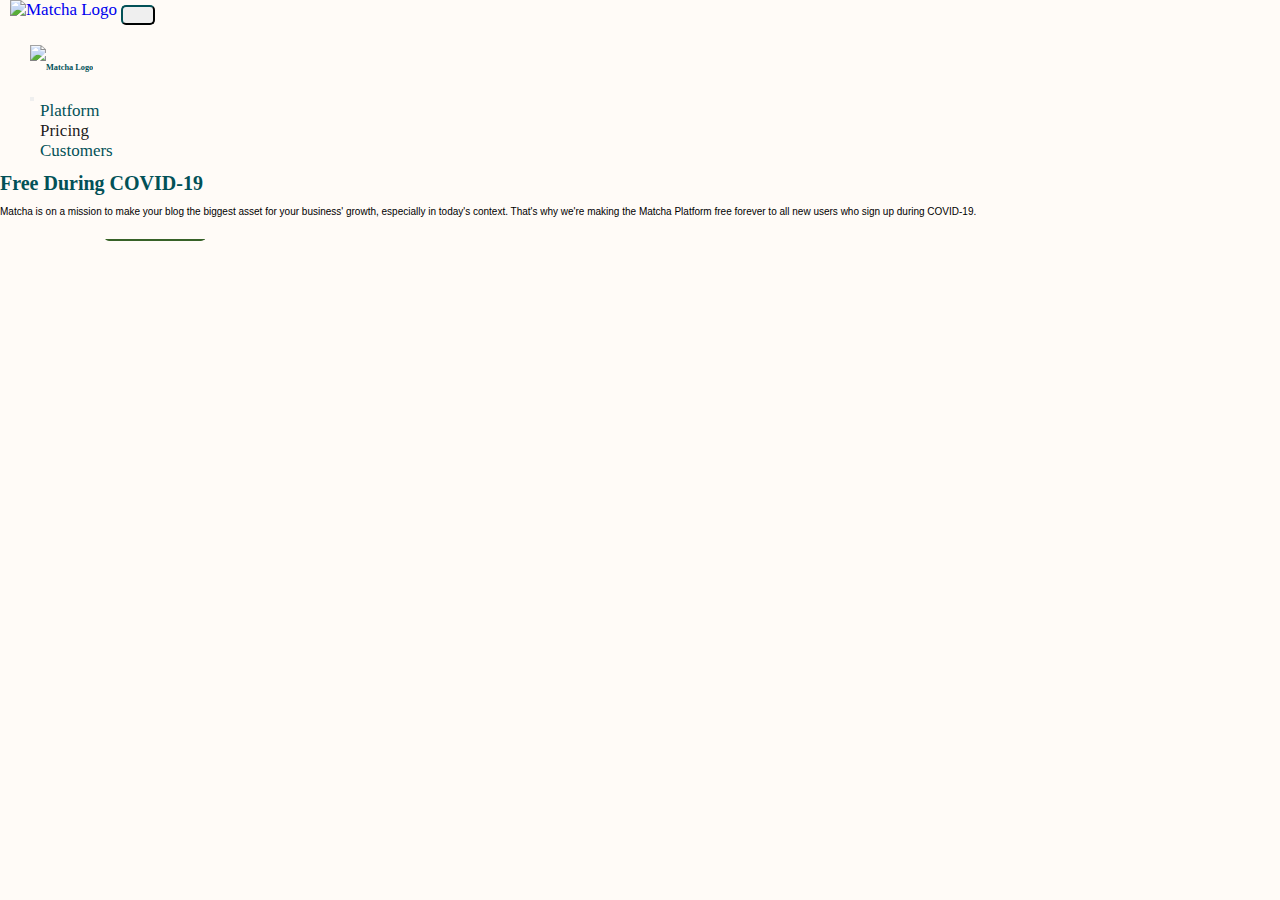
==== pricing.html @ 03b78920 "Initial setup pricing" ====
<!DOCTYPE html>
<html lang="en">

<head>
  <meta charset="UTF-8" />
  <meta name="viewport" content="width=device-width,initial-scale=1.0,user-scalable=no" />
  <title>Matcha - Pricing</title>

  <!-- BOOTSTRAP -->
  <link href="https://cdn.jsdelivr.net/npm/bootstrap@5.1.0/dist/css/bootstrap.min.css" rel="stylesheet"
    integrity="sha384-KyZXEAg3QhqLMpG8r+8fhAXLRk2vvoC2f3B09zVXn8CA5QIVfZOJ3BCsw2P0p/We" crossorigin="anonymous">

  <!-- CSS -->
  <link rel="stylesheet" href="./assets/css/style.css">
  <link rel="stylesheet" href="./assets/css/pricing.css">

  <!-- MEDIA QUERIES -->
  <link rel="stylesheet" href="./assets/css/tablet.css" media="screen and (min-width: 700px)">
  <link rel="stylesheet" href="./assets/css/desktop.css" media="screen and (min-width: 990px)">
</head>

<body>

  <!-- NAVBAR -->
  <header>
    <nav class="navbar fixed-top navbar-expand-lg">
      <div class="container-fluid">
        <a class="navbar-brand" href="/">
          <img src="https://getmatcha.com/wp-content/themes/getmatcha/img/footer_logo.svg" alt="Matcha Logo"
            class="navbar__brand--logo">
        </a>
        <button class="navbar-toggler" type="button" data-bs-toggle="offcanvas" data-bs-target="#offcanvasNavbar"
          aria-controls="offcanvasNavbar">
          <span class="navbar-toggler-icon"></span>
        </button>
        <div class="offcanvas offcanvas-end" tabindex="-1" id="offcanvasNavbar" aria-labelledby="offcanvasNavbarLabel">
          <div class="offcanvas-header">
            <h5 class="offcanvas-title" id="offcanvasNavbarLabel">
              <img src="https://getmatcha.com/wp-content/themes/getmatcha/img/footer_logo.svg" alt="Matcha Logo"
                class="navbar__brand--logo">
            </h5>
            <button type="button" class="btn-close text-reset" data-bs-dismiss="offcanvas" aria-label="Close"></button>
          </div>
          <div class="offcanvas-body">
            <ul class="navbar-nav justify-content-center align-items-lg-center flex-grow-1 pe-3">
              <li class="nav-item">
                <a class="nav-link" aria-current="page" href="/">Platform</a>
              </li>
              <li class="nav-item">
                <a class="nav-link active" href="./pricing.html">Pricing</a>
              </li>
              <li class="nav-item">
                <a class="nav-link" href="#">Customers</a>
              </li>
              <li class="nav-item">
                <a class="nav-link" href="#">Resources</a>
              </li>
              <li class="nav-item">
                <a class="nav-link" href="#">About</a>
              </li>
            </ul>
            <form class="d-flex">
              <button class="btn btn-outline-success" type="submit">Sign in</button>
              <button class="btn btn-outline-success" type="submit">Free trial</button>
            </form>
          </div>
        </div>
      </div>
    </nav>

  </header>

  <!-- MAIN -->
  <main class="container">
    <header class="header">
      <h1>Free During COVID-19</h1>
      <p>
        Matcha is on a mission to make your blog the biggest asset for your
        business' growth, especially in today's context. That's why we're
        making the Matcha Platform free forever to all new users who sign up
        during COVID-19.
      </p>
  </main>

  <!-- FAQ -->


  <script src="https://code.jquery.com/jquery-3.4.1.slim.min.js"
    integrity="sha384-J6qa4849blE2+poT4WnyKhv5vZF5SrPo0iEjwBvKU7imGFAV0wwj1yYfoRSJoZ+n"
    crossorigin="anonymous"></script>
  <script src="https://cdn.jsdelivr.net/npm/popper.js@1.16.0/dist/umd/popper.min.js"
    integrity="sha384-Q6E9RHvbIyZFJoft+2mJbHaEWldlvI9IOYy5n3zV9zzTtmI3UksdQRVvoxMfooAo"
    crossorigin="anonymous"></script>
  <script src="https://stackpath.bootstrapcdn.com/bootstrap/4.4.1/js/bootstrap.min.js"
    integrity="sha384-wfSDF2E50Y2D1uUdj0O3uMBJnjuUD4Ih7YwaYd1iqfktj0Uod8GCExl3Og8ifwB6"
    crossorigin="anonymous"></script>
</body>

</html>
---- assets/css/style.css ----
*,
*::before,
*::after {
  padding: 0;
  margin: 0;
  box-sizing: border-box;
}

:root {
  --font-color-headers: #025157;
  --font-color-headers-light: #343434;
  --font-color-paragraph: #46484c;
  --font-color-light: #fff;
  --font-color-dark: #000000e6;
  --background-color-body: #fffbf7;
  --extra-color: #67b54b;
  --main-font: "Alegreya", serif;
  --secondary-font: "Slabo 27px", serif;
  --text-font: "Open Sans", sans-serif;
  --border-radius-measure: 8px;
}

html {
  font-size: 62.5%;
}

body {
  background-color: var(--background-color-body);
}

button,
a {
  cursor: pointer;
  text-decoration: none;
  outline: none;
  font-size: 1.7rem;
}

ul {
  list-style: none;
}

h1,
h2,
h3,
h4,
h5,
h6 {
  font-family: var(--main-font);
  color: var(--font-color-headers);
}
p {
  font-family: var(--text-font);
}

*:focus-visible {
  box-shadow: 0 0 0 2px var(--font-color-dark);
  border-radius: 2px;
}

/* NAVIGATION MOBILE */
header nav.navbar-custom {
  width: 100%;
  min-height: 65px;
  display: flex;
  flex-wrap: wrap;
  justify-content: space-between;
  align-items: center;
  position: relative;
  padding: 0.8rem 1.6rem;
  background-color: var(--background-color-body);
}

.fixed-top {
  position: fixed;
  left: 0;
  right: 0;
  top: 0;
  z-index: 999;
}

.navbar__toggler {
  width: 56px;
  height: 40px;
  display: flex;
  justify-content: center;
  align-items: center;
  background: none;
  border: 1px solid var(--font-color-headers);
  border-radius: 4px;
  padding: 0.8rem;
}

.navbar__toggler .navbar__toggler--icon {
  width: 100%;
  height: 100%;
  background-image: url("../icon/toggler.svg");
  background-position: center;
  background-repeat: no-repeat;
  background-size: contain;
}

.navbar__toggler:hover {
  box-shadow: 0 0 0 2px #e59700;
  border-color: #e59700;
  transition: ease 0.3s;
}
.navbar__elements {
  position: absolute;
  left: 0;
  right: 0;
  top: 65px;
  background-color: var(--background-color-body);
  padding: 0 1.6rem;
  padding-top: 1rem;
  flex-basis: 100%;
  flex-grow: 1;
  display: none;
}

.navbar__elements.show {
  display: unset;
}

.navbar__links {
  display: flex;
  flex-direction: column;
}

.navbar__link {
  width: 100%;
  display: inline-block;
  padding: 1rem;
  font-size: 1.7rem;
  color: var(--font-color-headers);
  font-family: var(--text-font);
}

.navbar__link:hover {
  color: var(--font-color-dark);
}

.navbar__link.active__page {
  color: var(--font-color-dark);
}

.navbar__buttons {
  display: flex;
  flex-direction: row;
  padding: 1rem;
}
.navbar__buttons .navbar__button {
  height: 5.5rem;
  display: flex;
  justify-content: center;
  align-items: center;
  margin-right: 2rem;
  font-family: var(--text-font);
  font-size: 1.4rem;
}
.navbar__button--signin {
  border: none;
  background: none;
  font-weight: 600;
  color: var(--extra-color);
}
.navbar__button--freetrial {
  padding: 0 1.5rem;
  color: var(--font-color-light);
  border: 1px solid var(--extra-color);
  border-radius: 5px;
  background-color: var(--extra-color);
  transition: ease 0.3s;
}

.navbar__button--freetrial:hover {
  transform: scale(1.1);
  transition: ease 0.3s;
}

/* NAVIGATION BOOTSTRAP */
nav.navbar {
  min-height: 65px;
  padding: 0.5rem 1rem;
  background-color: var(--background-color-body);
}
.offcanvas {
  padding: 2rem;
}
.offcanvas-body .nav-item .nav-link,
.offcanvas-body form button {
  font-size: 1.7rem;
  color: var(--font-color-headers);
}
.offcanvas-body .nav-item .nav-link.active {
  color: #000000e6;
}
.nav-item {
  margin-bottom: 0.8rem;
}
.offcanvas-body form button:first-child {
  padding: 0;
  margin-right: 2rem;
  border: none;
  color: var(--extra-color);
}
.offcanvas-body form button:last-child {
  padding: 0.8rem 1.5rem;
  color: var(--font-color-light);
  background-color: var(--extra-color);
  border-color: var(--extra-color);
  border-radius: 5px;
}
.navbar-toggler {
  padding: 0.8rem 1.5rem;
  border-color: var(--font-color-headers);
  border-radius: 5px;
}
.navbar-toggler-icon {
  background-image: url("../icon/toggler.svg");
  background-position: center;
  background-repeat: no-repeat;
  background-size: contain;
}

/* MAIN CONTENT */
main {
  width: 100%;
  display: flex;
  flex-direction: column;
  justify-content: center;
  align-items: center;
  padding: 15rem 2rem 1rem 2rem;
}

.main__header {
  margin-bottom: 2rem;
  color: var(--font-color-headers);
  text-align: center;
  font-family: var(--main-font);
  font-weight: 900;
  font-size: 3.2rem;
}

.main__description {
  margin-bottom: 2rem;
  color: var(--font-color-paragraph);
  text-align: center;
  font-weight: 400;
  font-size: 2rem;
  font-family: var(--secondary-font);
}

.form__signup--main {
  height: 55px;
  width: 100%;
  margin-bottom: 2rem;
  display: flex;
  justify-content: center;
  align-items: center;
}

.form__signup--main .input--signup {
  width: 55%;
  max-width: 25rem;
  height: 100%;
  padding: 6px 20px;
  border: 1px solid #b6b6b6;
  border-top-left-radius: var(--border-radius-measure);
  border-bottom-left-radius: var(--border-radius-measure);
  outline: none;
  font-family: var(--text-font);
  font-size: 1.7rem;
}

.form__signup--main button[type="submit"] {
  height: 100%;
  width: 45%;
  max-width: 150px;
  padding: 6px 20px;
  background-color: var(--font-color-headers);
  color: var(--font-color-light);
  font-size: 1.4rem;
  border: 1px solid var(--font-color-headers);
  border-top-right-radius: var(--border-radius-measure);
  border-bottom-right-radius: var(--border-radius-measure);
  outline: none;
}
.form__signup--main button[type="submit"]:hover {
  background-color: #03363a;
}

.main__caption {
  margin: 15px 0;
  width: 100%;
  display: inline-block;
  color: #8b8b8bcc;
  font-weight: 400;
  font-family: var(--text-font);
  font-size: 1.7rem;
  text-align: center;
}

picture {
  margin: 30px 0 10px 0;
  display: flex;
  justify-content: center;
  align-items: center;
}

picture.banner img {
  width: 100%;
  max-width: 500px;
}

picture.image__intro img {
  width: 100%;
  max-width: 900px;
}

/* PROMO SECTION */
.promo {
  display: flex;
  justify-content: center;
  align-items: flex-start;
  flex-wrap: wrap;
  flex-direction: column-reverse;
  padding: 40px 20px;
}

video {
  width: 100%;
  max-width: 42rem;
}

.promo__video {
  width: 100%;
  max-width: 420px;
  display: flex;
  justify-content: center;
  align-items: flex-start;
  flex-direction: column;
}
.promo__video img {
  width: 14rem;
}
.promo__video picture {
  width: 100%;
}

.promo__description {
  display: flex;
  justify-content: center;
  align-items: center;
  flex-direction: column;
  margin-bottom: 2.5rem;
  max-width: 600px;
}

.promo__description__title {
  width: 100%;
  margin-bottom: 2.5rem;
  font-size: 2.5rem;
  font-weight: 900;
  text-align: left;
}
.promo__description__text {
  margin-bottom: 2.5rem;
  font-size: 1.7rem;
  text-align: left;
  color: var(--font-color-paragraph);
}
.promo__description span {
  width: 100%;
  margin-bottom: 2.5rem;
  font-size: 1.7rem;
  color: #8b8b8bcc;
  font-family: var(--text-font);
  text-align: left;
  display: inline-block;
}

.promo__description__form {
  justify-content: left;
}

/* FEATURES */
.features {
  display: grid;
  grid-template-columns: 1fr;
  grid-template-rows: repeat(4, auto);
  padding: 4rem 0 2rem;
  background-color: #025157;
}
.features__card {
  margin: 0 1.5rem 2.5rem;
  background-color: white;
  border-radius: 5px;
}
.feature__content {
  padding: 3rem 3rem 4rem 3rem;
}
.feature__content .feature__icon {
  margin-bottom: 1.5rem;
}
.feature__content .feature__icon img {
  width: 5rem;
  height: 5rem;
}
.feature__content .feature__header {
  margin-bottom: 1.5rem;
  font-size: 2.4rem;
  font-family: var(--text-font);
  font-weight: 400;
  color: var(--font-color-headers-light);
  line-height: 28px;
}
.feature__content .feature__description {
  margin-bottom: 1.5rem;
  color: #7e7e7e;
  font-size: 1.6rem;
}
.feature__content .feature__link {
  color: var(--extra-color);
  font-size: 1.6rem;
  font-family: var(--text-font);
  font-weight: 600;
  display: inline-block;
  transition: ease 0.3s all;
}
.feature__content .feature__link:hover {
  transition: ease 0.3s all;
  transform: translateX(5px);
}
.features__card .feature__image {
  display: none;
}

/* TESTIMONIALS */
.testimonials {
  padding: 3rem 2rem;
  background-color: #a1d686;
}
.testimonials__title {
  margin-bottom: 2rem;
  font-size: 2.6rem;
  font-weight: 900;
  line-height: 30x;
}
.testimonials__description {
  margin-bottom: 2rem;
  font-size: 1.8rem;
  line-height: 1.5;
  color: #343434;
}
.testimonials__question {
  display: inline-block;
  background: var(--font-color-headers);
  color: white;
  font-size: 1.6rem;
  font-family: var(--text-font);
  font-weight: 600;
  padding: 1em;
  border-radius: 10px;
}
.testimonials__brands {
  justify-content: flex-start;
}
.testimonials__brands img {
  width: 100%;
  max-width: 500px;
  margin-bottom: 5rem;
}

/* CAROUSEL */
.testimonials__carousel {
  max-width: 30rem;
  margin: 0 auto;
}
.carousel__card {
  width: 100%;
  max-width: 30rem;
  background: white;
  border-radius: 10px;
}
.carousel__media {
  position: relative;
}
.carousel__media--person {
  margin: 0;
}
.carousel__media--person img {
  width: 100%;
  max-width: 30rem;
  max-height: 30rem;
  border-radius: 10px 10px 0 0;
}
.carousel__media--company {
  position: absolute;
  bottom: 0;
  margin: 0;
  width: 10rem;
  height: 10rem;
  display: flex;
  justify-content: center;
  align-items: center;
  background-color: #f9da73;
  border-radius: 50%;
  right: 2rem;
  bottom: -3rem;
}
.carousel__media--company img {
  width: 75%;
  height: auto;
}
.carousel__body {
  padding: 2.5rem;
}
.carousel__body__company {
  margin-bottom: 1rem;
  font-size: 1.8rem;
  font-weight: 700;
}
.carousel__body__header {
  margin-bottom: 2rem;
  font-size: 2.5rem;
  font-family: var(--text-font);
  font-weight: 300;
  color: var(--font-color-paragraph);
}
.carousel__body__results {
  display: flex;
  justify-content: center;
  align-items: center;
  margin-bottom: 2rem;
}
.carousel__body__results img {
  width: 2.6rem;
  margin-right: 2rem;
}
.carousel__body__results p {
  color: #8b8b8bcc;
  font-size: 1.6rem;
  font-family: var(--text-font);
}
.carousel__footer {
  padding: 2.5rem;
  display: flex;
  justify-content: center;
  align-items: center;
}
.carousel__footer a {
  padding: 0.8em 0em;
  width: 100%;
  background-color: var(--font-color-headers);
  color: var(--font-color-light);
  font-family: var(--text-font);
  font-weight: 700;
  font-size: 1.6rem;
  border-radius: 5px;
  text-align: center;
}
.carousel__footer a:hover {
  background-color: #03363a;
}
.carousel__indicators {
  display: flex;
  justify-content: center;
  align-items: center;
  gap: 5px;
  margin: 1.5rem 0;
  list-style: none;
}
.carousel__indicators li {
  width: 3rem;
  height: 0.3rem;
  background-color: var(--font-color-light);
  opacity: 0.8;
  cursor: pointer;
  transition: ease 0.6s;
}
.carousel__indicators li.active {
  opacity: 1;
}

/* CAROUSEL BOOTSTRAP */
.carousel-item .card {
  width: 100%;
  max-width: 35rem;
  border-radius: 1rem;
}
.carousel-indicators {
  margin-bottom: -40px;
}
.card .card-media img {
  border-radius: 1rem 1rem 0 0;
}
.carousel__media--company {
  width: 8rem;
  height: 8rem;
  background-color: #f9da73;
  right: 2rem;
  bottom: -3rem;
}
.carousel__media--company img {
  width: 75%;
  height: auto;
}
.card-footer a {
  background-color: var(--font-color-headers);
  color: white;
  border-radius: 1rem;
}

/* FUNCTIONALITIES */
.functionalities {
  padding: 3rem 2rem;
  background-color: var(--background-color-body);
}
.functionalities .functionalities__intro {
  display: flex;
  flex-direction: column;
  justify-content: center;
  align-items: center;
  margin-bottom: 5rem;
  margin-top: 2rem;
}
.functionalities__intro .functionalities__title {
  margin-bottom: 2rem;
  font-size: 3rem;
  font-weight: 900;
  text-align: center;
}
.functionalities__intro .functionalities__description {
  margin-bottom: 2rem;
  text-align: center;
  font-size: 1.8rem;
  font-weight: 400;
  color: var(--font-color-paragraph);
  line-height: 1.5;
}
.functionalities__intro p a {
  color: var(--extra-color);
}
.functionalities__intro > a {
  text-align: center;
  padding: 0.8em 1.2em;
  background: var(--font-color-headers);
  color: var(--font-color-light);
  font-family: var(--text-font);
  font-size: 1.4rem;
  margin-bottom: 3rem;
  font-weight: 600;
  border-radius: 10px;
  border: 1px solid var(--font-color-headers);
}
.functionalities__intro > a:hover {
  background-color: #03363a;
}
/* FUNCTIONALITIES CARD */
.functionalities__card {
  display: flex;
  flex-direction: row-reverse;
  margin-bottom: 3.5rem;
  max-width: 50rem;
  position: relative;
  background: white;
  border: 1px solid #b5b5b5;
  border-radius: 5px;
}
.functionalities__card:nth-child(2n) {
  margin-right: 0;
  margin-left: auto;
}
.functionalities__card .functionalities__card__body {
  padding: 2.5rem;
}
.functionalities__card__body h3 {
  font-size: 3rem;
  font-weight: 900;
  margin: 3rem 0 0.8rem 0;
}
.functionalities__card__body p {
  color: var(--font-color-paragraph);
  font-size: 1.5rem;
  line-height: 1.5;
  margin-bottom: 1.6rem;
}
.functionalities__card__body a {
  display: inline-block;
  color: var(--extra-color);
  font-size: 1.6rem;
  font-family: var(--text-font);
  font-weight: 600;
  transition: ease 0.3s all;
}
.functionalities__card__body a:hover {
  transition: ease 0.3s all;
  transform: translateX(5px);
}
.functionalities__card__img {
  display: flex;
  justify-content: center;
  align-items: center;
}
.functionalities__card__img .card__img--icon {
  position: absolute;
  left: 2.5rem;
  top: 2.5rem;
  width: 2.5rem;
}
.functionalities__card__img .card__img--background {
  width: 100%;
}

@media (min-width: 650px) {
  /* FEATURES */
  .features {
    grid-template-columns: repeat(2, 1fr);
    grid-template-rows: repeat(2, auto);
    padding: 4rem 1.5rem 2rem;
  }
}
---- assets/css/pricing.css ----
.header h5 {
  color: #025157;
  font-size: 12px;
  line-height: 16px;
  text-transform: uppercase;
  margin-bottom: 16px;
}

.header .platforms .btn-group {
  padding: 4px;
  background-color: #f5f5f5;
  border: 1px solid #ccc;
  border-radius: 4px;
}

.header .platforms .btn-group button {
  background-color: transparent;
  color: #4b4b4b;
  width: 160px;
  height: 40px;
  font-size: 15px;
  line-height: 1;
  border: none;
}

.header .platforms .btn-group button.active {
  background-color: white;
  color: #67b54b;
  border: 1px solid #d9d9d9;
  border-radius: 4px;
}

.header .platforms .btn-group button > img {
  margin-right: 5px;
}
---- assets/css/tablet.css ----
/* MAIN CONTENT */
.main__header {
  font-size: 4.6rem;
}

/* PROMO SECTION */
.promo {
  margin: 0 50px;
}

/* TESTIMONIALS */
.testimonials {
  display: flex;
  gap: 30px;
  padding: 5rem 6rem;
}
.testimonials__overview {
  width: 80%;
  padding-right: 3rem;
}
.testimonials__title {
  font-size: 5rem;
  line-height: 55px;
  margin-bottom: 3rem;
}
.testimonials__description {
  margin-bottom: 3rem;
}

/* FUNCTIONALITIES */
.functionalities__intro .functionalities__title {
  font-size: 5rem;
}
.functionalities__intro .functionalities__description {
  max-width: 50rem;
}
.functionalities__cards {
  display: grid;
  grid-template: repeat(2, auto) / repeat(2, 1fr);
  gap: 2rem;
}
.functionalities__card {
  margin-bottom: 0rem;
}

/* PROMO SECTION */
@media (min-width: 900px) {
  .promo {
    flex-wrap: nowrap;
    flex-direction: row;
    max-width: 1200px;
    margin: 0 80px;
    gap: 40px;
    align-items: center;
  }

  .promo article.promo__video {
    width: 65%;
  }
  .promo article.promo__description {
    width: 35%;
  }
}
---- assets/css/desktop.css ----
/* GENERAL CONFIG */
h1,
h2,
h3,
h4,
h5,
h6 {
  line-height: 45px;
}

header nav.navbar-custom,
main,
.promo,
.functionalities__intro,
.functionalities__cards {
  max-width: 1280px;
  margin: 0 auto;
}

/* HEADER */
header {
  min-height: 78px;
  width: 100%;
  position: fixed;
  background-color: var(--background-color-body);
  z-index: 999;
}

/* NAVIGATION TOGGLER */
.navbar__toggler {
  display: none;
}

/* NAVIGATION DESKTOP */
header nav.navbar {
  padding-top: 0;
  padding-bottom: 0;
}
.navbar__elements {
  padding: 0;
  flex-basis: unset;
  display: flex;
  flex-direction: row;
  justify-content: space-evenly;
  align-items: center;
  position: relative;
  top: unset;
}
.navbar__links {
  flex-direction: row;
  margin: 0 auto;
}

/* NAVIGATION BOOTSTRAP */
.nav-item {
  margin-bottom: 0rem;
  margin: 0 1rem;
}
.offcanvas-body .nav-item .nav-link.active {
  color: #000000e6;
}

/* MAIN CONTENT */
main {
  padding-top: 20rem;
}
.main__header {
  font-size: 6rem;
}

.form__signup--main button[type="submit"] {
  font-size: 1.7rem;
}

/* PROMO SECTION */
.promo__description__title {
  font-size: 4rem;
}

/* FEATURES */
.features {
  grid-template-columns: repeat(2, auto);
  grid-template-rows: repeat(2, 350px);
  padding: 5% 10%;
  justify-content: center;
}
.features__card {
  display: flex;
  justify-content: center;
  align-items: center;
  position: relative;
  overflow: hidden;
  max-width: 60rem;
}

.features__card .feature__image picture {
  display: block;
}
.features__card .feature__image picture,
.features__card .feature__image picture img {
  height: 100%;
  margin-top: 0;
}

/* TESTIMONIALS */
.testimonials {
  display: flex;
  gap: 30px;
  padding: 5% 15%;
  justify-content: center;
}
.testimonials__overview {
  margin-top: 6rem;
  max-width: 80rem;
}
.testimonials__carousel {
  margin: 0;
}
/* FUNCTIONALITIES */
.functionalities {
  padding: 3rem 10% 6rem 10%;
}

.functionalities__cards {
  display: grid;
  grid-template: auto / repeat(4, 1fr);
  gap: 2rem;
}
.functionalities__card {
  flex-direction: column;
}
.functionalities__card__body h3 {
  text-align: center;
}

@media (min-width: 1100px) {
  .features__card .feature__image {
    width: 40%;
    height: 80%;
    display: unset;
    position: relative;
  }
}
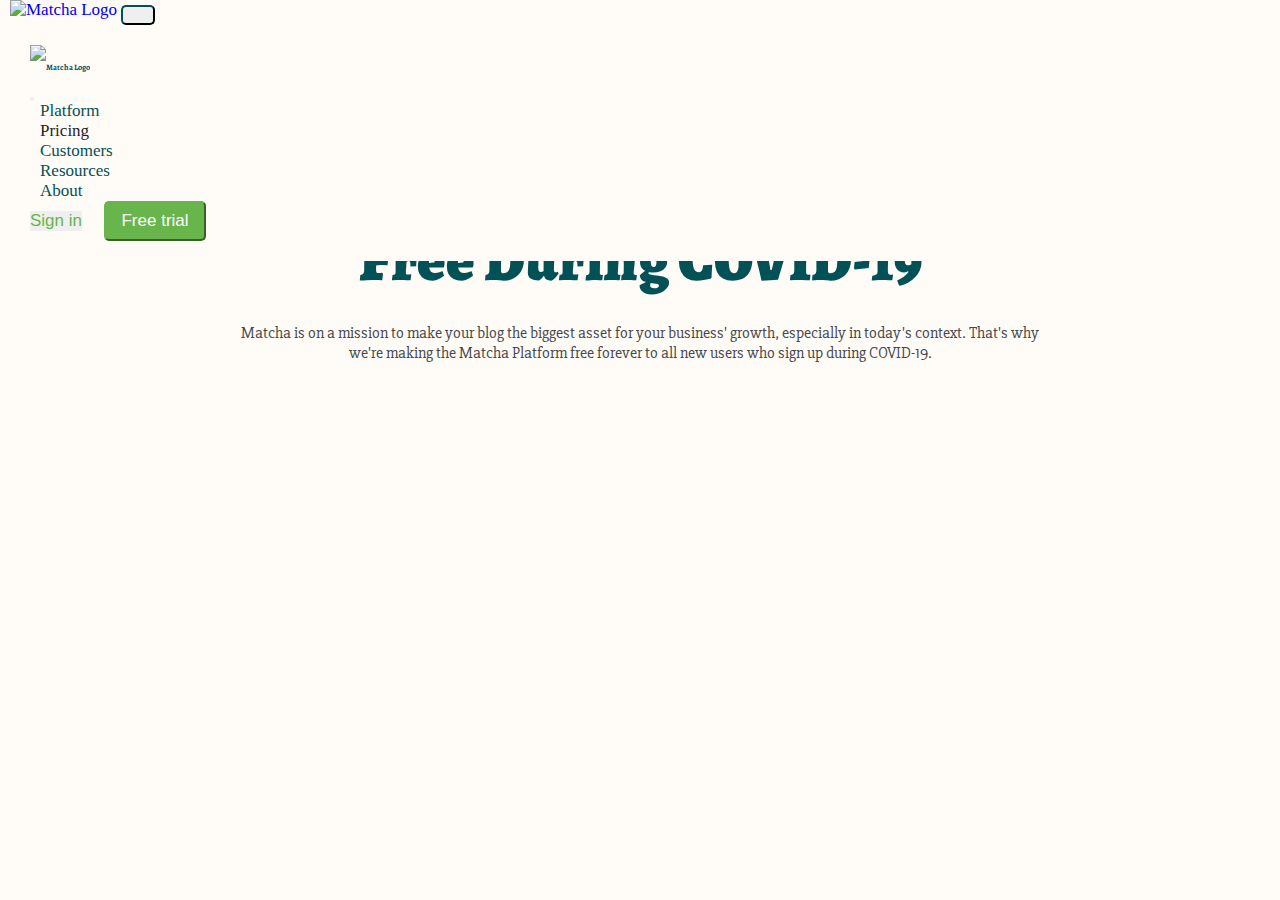
==== commit 34f2f5b7: "Implementación de SASS para la sección del blog" ====
--- a/pricing.html
+++ b/pricing.html
@@ -10,9 +10,17 @@
   <link href="https://cdn.jsdelivr.net/npm/bootstrap@5.1.0/dist/css/bootstrap.min.css" rel="stylesheet"
     integrity="sha384-KyZXEAg3QhqLMpG8r+8fhAXLRk2vvoC2f3B09zVXn8CA5QIVfZOJ3BCsw2P0p/We" crossorigin="anonymous">
 
+  <!-- FONTS -->
+  <link rel="preconnect" href="https://fonts.googleapis.com">
+  <link rel="preconnect" href="https://fonts.gstatic.com" crossorigin>
+  <link
+    href="https://fonts.googleapis.com/css2?family=Alegreya:wght@400;500;600;700;800;900&family=Slabo+27px&family=Open+Sans:wght@400;600;700&display=swap"
+    rel="stylesheet">
+
   <!-- CSS -->
   <link rel="stylesheet" href="./assets/css/style.css">
   <link rel="stylesheet" href="./assets/css/pricing.css">
+  <link rel="stylesheet" href="./assets/css/scss/pricing.css">
 
   <!-- MEDIA QUERIES -->
   <link rel="stylesheet" href="./assets/css/tablet.css" media="screen and (min-width: 700px)">
@@ -71,8 +79,8 @@
   </header>
 
   <!-- MAIN -->
-  <main class="container">
-    <header class="header">
+  <main>
+    <section class="banner">
       <h1>Free During COVID-19</h1>
       <p>
         Matcha is on a mission to make your blog the biggest asset for your
@@ -80,6 +88,7 @@
         making the Matcha Platform free forever to all new users who sign up
         during COVID-19.
       </p>
+    </section>
   </main>
 
   <!-- FAQ -->
--- a/assets/css/scss/pricing.css
+++ b/assets/css/scss/pricing.css
@@ -0,0 +1,45 @@
+main {
+  padding-top: 0 !important;
+}
+
+.banner {
+  display: -webkit-box;
+  display: -ms-flexbox;
+  display: flex;
+  -webkit-box-pack: center;
+      -ms-flex-pack: center;
+          justify-content: center;
+  -webkit-box-align: center;
+      -ms-flex-align: center;
+          align-items: center;
+  -webkit-box-orient: vertical;
+  -webkit-box-direction: normal;
+      -ms-flex-direction: column;
+          flex-direction: column;
+  height: 600px;
+}
+
+.banner h1 {
+  font-size: 60px;
+  font-weight: 900;
+  text-align: center;
+  margin-bottom: 40px;
+  color: #025157;
+  font-family: "Alegreya", serif;
+}
+
+.banner p {
+  font-size: 16px;
+  text-align: center;
+  max-width: 800px;
+  font-family: "Slabo 27px", serif;
+  color: #46484c;
+}
+
+@media screen and (max-width: 500px) {
+  .banner h1 {
+    margin-bottom: 30px;
+    font-size: 32px;
+  }
+}
+/*# sourceMappingURL=pricing.css.map */